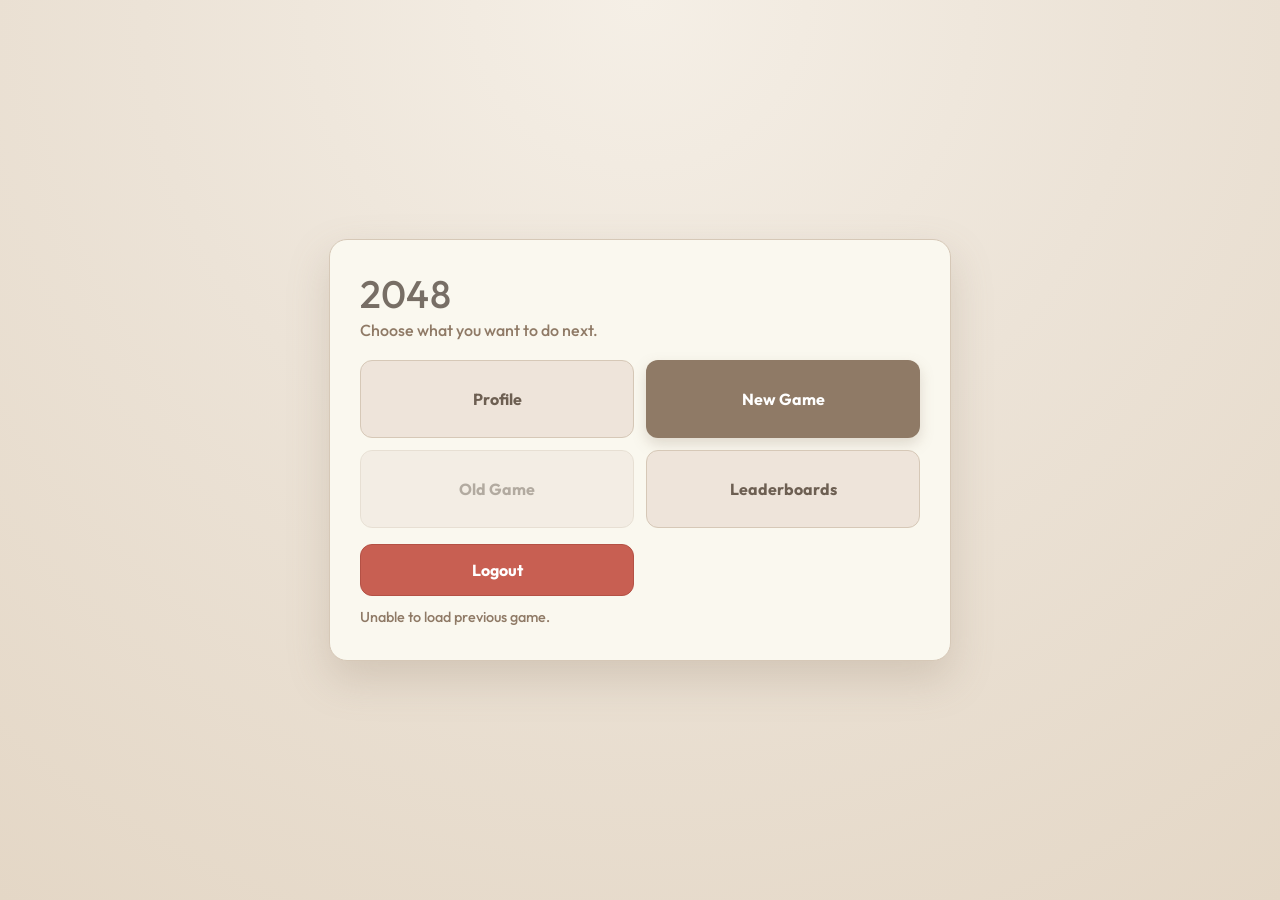
==== src/main/resources/static/home.html @ a654ecdf "Please don't judge, but you have all rights to do so" ====
<!DOCTYPE html>
<html lang="en">
<head>
  <meta charset="UTF-8" />
  <meta name="viewport" content="width=device-width, initial-scale=1.0" />
  <title>2048 - Home</title>
  <link rel="stylesheet" href="styles.css" />
</head>
<body class="auth-page">
  <main class="home-card">
    <h1>2048</h1>
    <p class="subtitle">Choose what you want to do next.</p>

    <section class="home-actions" aria-label="Main actions">
      <a class="home-btn home-btn-secondary" href="#" id="profile-btn">Profile</a>
      <a class="home-btn home-btn-primary" href="board.html" id="new-game-btn">New Game</a>
      <a class="home-btn home-btn-secondary home-btn-disabled" href="#" id="old-game-btn" aria-disabled="true">Old Game</a>
      <a class="home-btn home-btn-secondary" href="#" id="leaderboards-btn">Leaderboards</a>
      <button class="home-btn home-btn-danger" type="button" id="logout-btn">Logout</button>
    </section>

    <p id="old-game-hint" class="home-hint">No previous game found yet.</p>
  </main>

  <script src="scripts/api.js"></script>
  <script src="scripts/home.js"></script>
</body>
</html>
---- src/main/resources/static/styles.css ----
@import url('https://fonts.googleapis.com/css2?family=Lexend:wght@100..900&family=Outfit:wght@100..900&display=swap');

* {
    font-family: "Outfit", sans-serif;
    font-optical-sizing: auto;
    font-weight: 500;
    font-style: normal;
    --background: #faf8ef;
    --board: #bbada0; 
}

html {
    height: 100%;
    width: 100%;
}

body {
    background-color: var(--background);
    display: flex;
    justify-content: center;
    align-items: center;
    height: 100%;
    width: 100%;
    margin: 0;
}

/* Auth pages only (login/register) */
.auth-page {
    min-height: 100vh;
    margin: 0;
    display: grid;
    place-items: center;
    background: radial-gradient(circle at top, #f5efe6 0%, #ece3d7 45%, #e4d7c6 100%);
    color: #5f574f;
}

.auth-card {
    width: min(430px, 92vw);
    background: #faf8ef;
    border: 1px solid #d6c8b7;
    border-radius: 18px;
    box-shadow: 0 18px 40px rgba(143, 122, 102, 0.25);
    padding: 30px 28px;
}

.auth-card h1 {
    margin: 0 0 6px;
    font-size: 2rem;
    line-height: 1.1;
    color: #776e65;
}

.auth-card .subtitle {
    margin: 0 0 22px;
    color: #8f7a66;
    font-size: 0.98rem;
}

.auth-form {
    display: grid;
    gap: 12px;
    margin-bottom: 18px;
}

.auth-form label {
    font-size: 0.9rem;
    font-weight: 700;
    color: #8f7a66;
    margin-top: 2px;
}

.auth-form input {
    width: 100%;
    box-sizing: border-box;
    border: 2px solid #d8cfc4;
    background: #fff;
    border-radius: 12px;
    padding: 12px 13px;
    font-size: 1rem;
    color: #5f574f;
    outline: none;
    transition: border-color 0.15s ease, box-shadow 0.15s ease, transform 0.05s ease;
}

.auth-form input:focus {
    border-color: #bbada0;
    box-shadow: 0 0 0 4px rgba(187, 173, 160, 0.25);
}

.auth-form button {
    margin-top: 6px;
    border: 0;
    border-radius: 12px;
    padding: 12px 14px;
    background: #8f7a66;
    color: #fff;
    font-size: 1rem;
    font-weight: 700;
    cursor: pointer;
    transition: background-color 0.15s ease, transform 0.05s ease;
}

.auth-form button:hover {
    background: #776e65;
}

.auth-form button:active {
    transform: translateY(1px);
}

.auth-link-row {
    margin: 8px 0 0;
    color: #8f7a66;
    font-size: 0.92rem;
}

.auth-link-row a {
    color: #6d5f52;
    text-decoration: none;
    font-weight: 700;
}

.auth-link-row a:hover {
    text-decoration: underline;
}

.auth-link-row-secondary {
    margin-top: 6px;
}

main {
    width: min(420px, 92vw);
    background: var(--card);
    border: 1px solid var(--border);
    border-radius: var(--radius);
    box-shadow: var(--shadow);
    padding: 28px;
}

h1 {
    margin: 0 0 6px;
    font-size: 1.7rem;
}

.subtitle {
    margin: 0 0 22px;
    color: var(--muted);
    font-size: 0.95rem;
}

form {
    display: grid;
    gap: 14px;
    margin-bottom: 18px;
}

label {
    font-size: 0.92rem;
    font-weight: 600;
}

input {
    width: 100%;
    box-sizing: border-box;
    border: 1px solid var(--border);
    border-radius: 10px;
    padding: 10px 12px;
    font-size: 0.95rem;
    outline: none;
    transition: border-color 0.15s, box-shadow 0.15s;
}

input:focus {
    border-color: var(--primary);
    box-shadow: 0 0 0 3px rgba(37, 99, 235, 0.14);
}

button {
    margin-top: 4px;
    border: none;
    border-radius: 10px;
    padding: 11px 14px;
    background: var(--primary);
    color: #fff;
    font-size: 0.95rem;
    font-weight: 600;
    cursor: pointer;
    transition: background 0.15s ease;
}

button:hover {
    background: var(--primary-hover);
}

p {
    margin: 8px 0 0;
    color: var(--muted);
    font-size: 0.92rem;
}

a {
    color: var(--primary);
    text-decoration: none;
    font-weight: 600;
}

a:hover {
    text-decoration: underline;
}

#board {
    width: 600px;
    height: 800px;
    background-color: #bbada0;
    border-radius: 20px;
    padding: 10px;

    display: grid;
    grid-template-columns: repeat(4, 1fr);
    grid-template-rows: repeat(5, 1fr);
    gap: 10px;

    box-sizing: border-box;
}

.cell {
  background: #cdc1b4;
  border-radius: 10px;
  display: flex;
  font-size: 50px;
  align-items: center;
  justify-content: center;
  color: #faf8ef;
}

#scores {
    display: flex;
    grid-column: span 4;
    background: #cdc1b4;
    border-radius: 15px;
    font-size: 86px;
    color: #faf8ef;
    justify-content: right;
    align-items: center;
    padding: 10px;
}

.after-game-menu {
    display: grid;
    grid-template-columns: repeat(1, 1fr);
    grid-template-rows: repeat(2, 1fr);
    gap: 10px;
    position: fixed;
    top: 30%;
    left: 0;
    z-index: 9999;

    height: 40vh;
    width: 100%;
    background-color: #bbada0;
    font-size: 70px;
    color: #faf8ef;
}

#after-game-message {
    display: flex;
    justify-content: center;
    align-items: center;
}

#after-game-button-section {
    display: flex;
    justify-content: center;
    align-items: center;
    display: grid;
    grid-template-columns: repeat(2, 1fr);
    grid-template-rows: repeat(1, 1fr);
    gap: 50px;
    padding: 0 200px 0 200px;
}

#after-game-button-section button {
    height: 70%;
    border-radius: 20px;
    font-size: 25px;
}

#new-game-button {
    background-color: #edcf72;
}

#menu-button {
    background-color: #f59563;
}

#new-game-button:hover {
    background-color: #b8a056;
    transition: 0.2s;
}

#menu-button:hover {
    background-color: #af6740;
    transition: 0.2s;
}

/* Home page */
.home-card {
    width: min(560px, 94vw);
    background: #faf8ef;
    border: 1px solid #d6c8b7;
    border-radius: 18px;
    box-shadow: 0 18px 40px rgba(143, 122, 102, 0.25);
    padding: 34px 30px;
    text-align: left;
}

.home-card h1 {
    margin: 0 0 6px;
    font-size: clamp(2rem, 3.4vw, 2.4rem);
    line-height: 1.05;
    color: #776e65;
    letter-spacing: 0.2px;
}

.home-card .subtitle {
    margin: 0 0 20px;
    color: #8f7a66;
    font-size: 1rem;
}

.home-actions {
    display: grid;
    grid-template-columns: repeat(2, minmax(0, 1fr));
    gap: 12px;
    margin-top: 6px;
}

.home-btn {
    display: inline-flex;
    align-items: center;
    justify-content: center;
    min-height: 52px;
    border-radius: 12px;
    padding: 12px 14px;
    text-decoration: none;
    font-size: 1rem;
    font-weight: 700;
    transition: background-color 0.15s ease, transform 0.05s ease, box-shadow 0.15s ease;
    user-select: none;
    -webkit-tap-highlight-color: transparent;
}

.home-btn:active {
    transform: translateY(1px);
}

.home-btn-primary {
    background: #8f7a66;
    color: #ffffff;
    box-shadow: 0 6px 14px rgba(143, 122, 102, 0.25);
}

.home-btn-primary:hover {
    background: #776e65;
    text-decoration: none;
}

.home-btn-secondary {
    background: #eee4da;
    color: #6d5f52;
    border: 1px solid #d6c8b7;
}

.home-btn-secondary:hover {
    background: #e4d9cc;
    text-decoration: none;
}

.home-btn-danger {
    background: #c85f52;
    color: #ffffff;
    border: 1px solid #b45145;
}

.home-btn-danger:hover {
    background: #b45145;
    text-decoration: none;
}

.home-btn-disabled,
.home-btn[aria-disabled="true"] {
    opacity: 0.5;
    pointer-events: none;
    filter: grayscale(0.1);
}

.home-hint {
    margin-top: 12px;
    color: #8f7a66;
    font-size: 0.9rem;
    min-height: 1.2em;
}

/* Board page */
.board-page {
    min-height: 100vh;
    margin: 0;
    display: grid;
    place-items: center;
    background: radial-gradient(circle at top, #f5efe6 0%, #ece3d7 45%, #e4d7c6 100%);
}

.board-shell {
    width: min(860px, 96vw);
    background: #faf8ef;
    border: 1px solid #d6c8b7;
    border-radius: 18px;
    box-shadow: 0 18px 40px rgba(143, 122, 102, 0.25);
    padding: 20px;
}

.board-topbar {
    display: flex;
    justify-content: space-between;
    align-items: center;
    gap: 12px;
}

.board-topbar h1 {
    margin: 0;
    color: #776e65;
}

.board-actions {
    display: flex;
    gap: 10px;
}

#board-page-container {
    margin-top: 10px;
    display: grid;
    place-items: center;
}
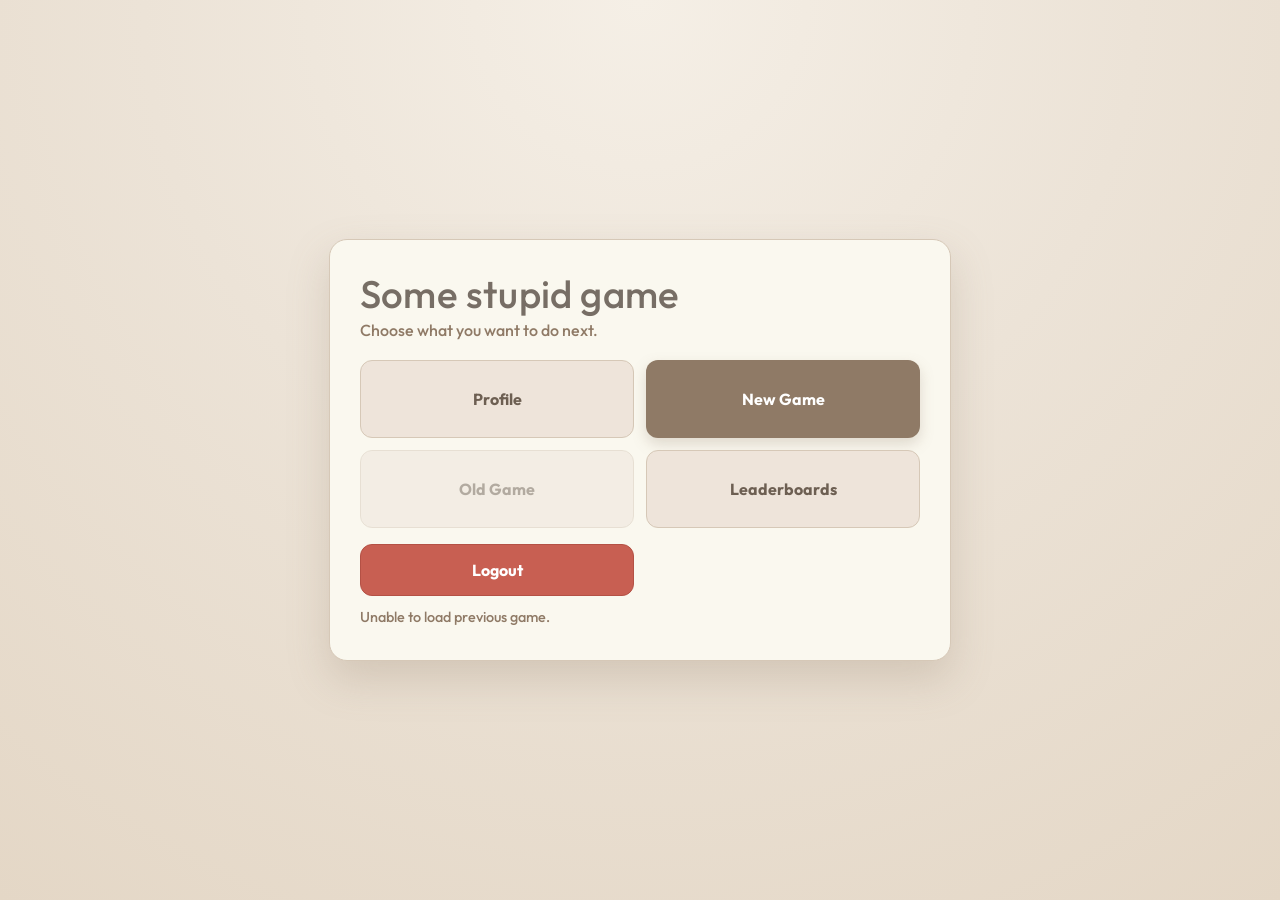
==== commit d850d678: "Update jenkins job" ====
--- a/src/main/resources/static/home.html
+++ b/src/main/resources/static/home.html
@@ -8,7 +8,7 @@
 </head>
 <body class="auth-page">
   <main class="home-card">
-    <h1>2048</h1>
+    <h1>Some stupid game</h1>
     <p class="subtitle">Choose what you want to do next.</p>
 
     <section class="home-actions" aria-label="Main actions">
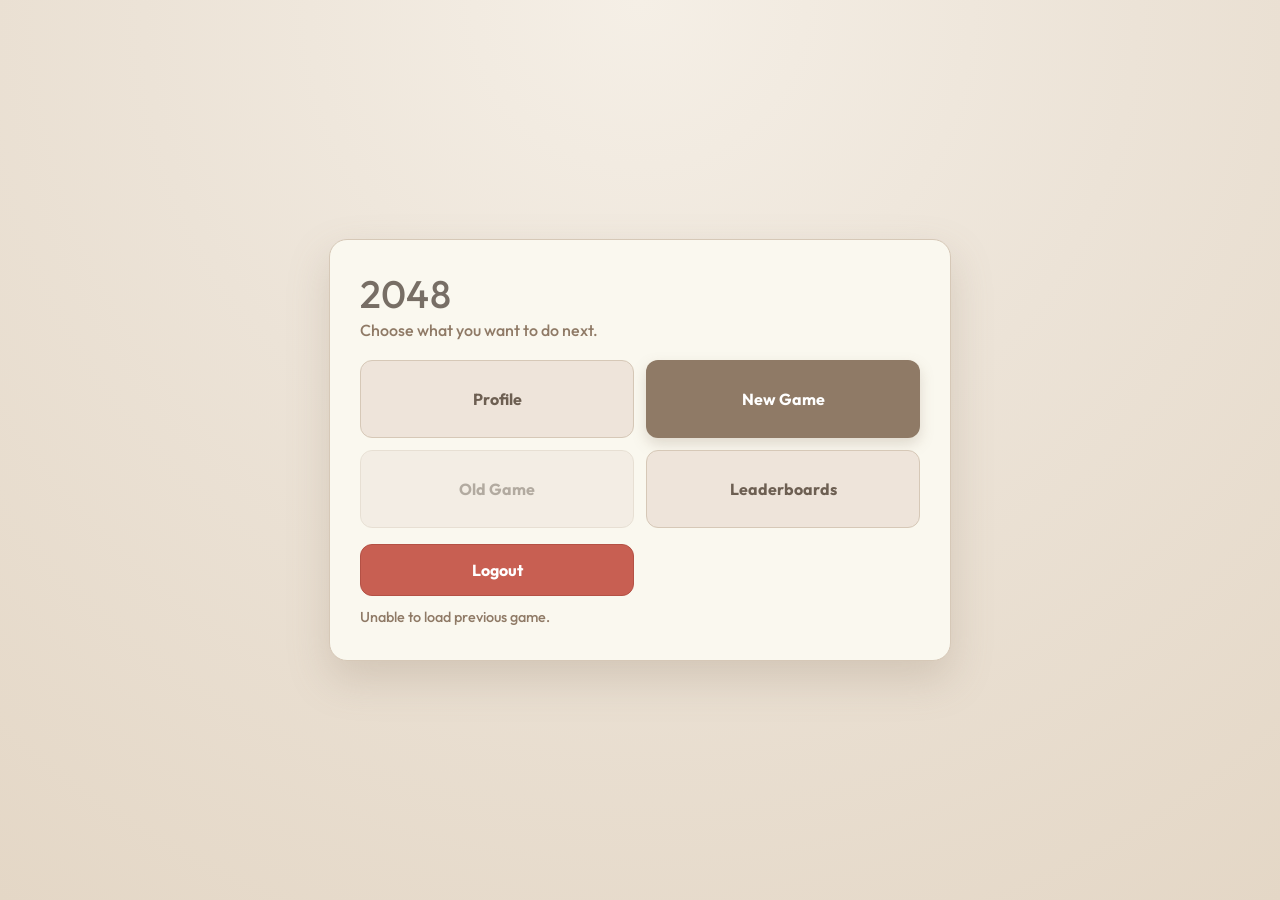
==== commit 4a1a709f: "Test commit" ====
--- a/src/main/resources/static/home.html
+++ b/src/main/resources/static/home.html
@@ -8,7 +8,7 @@
 </head>
 <body class="auth-page">
   <main class="home-card">
-    <h1>Some stupid game</h1>
+    <h1>2048</h1>
     <p class="subtitle">Choose what you want to do next.</p>
 
     <section class="home-actions" aria-label="Main actions">
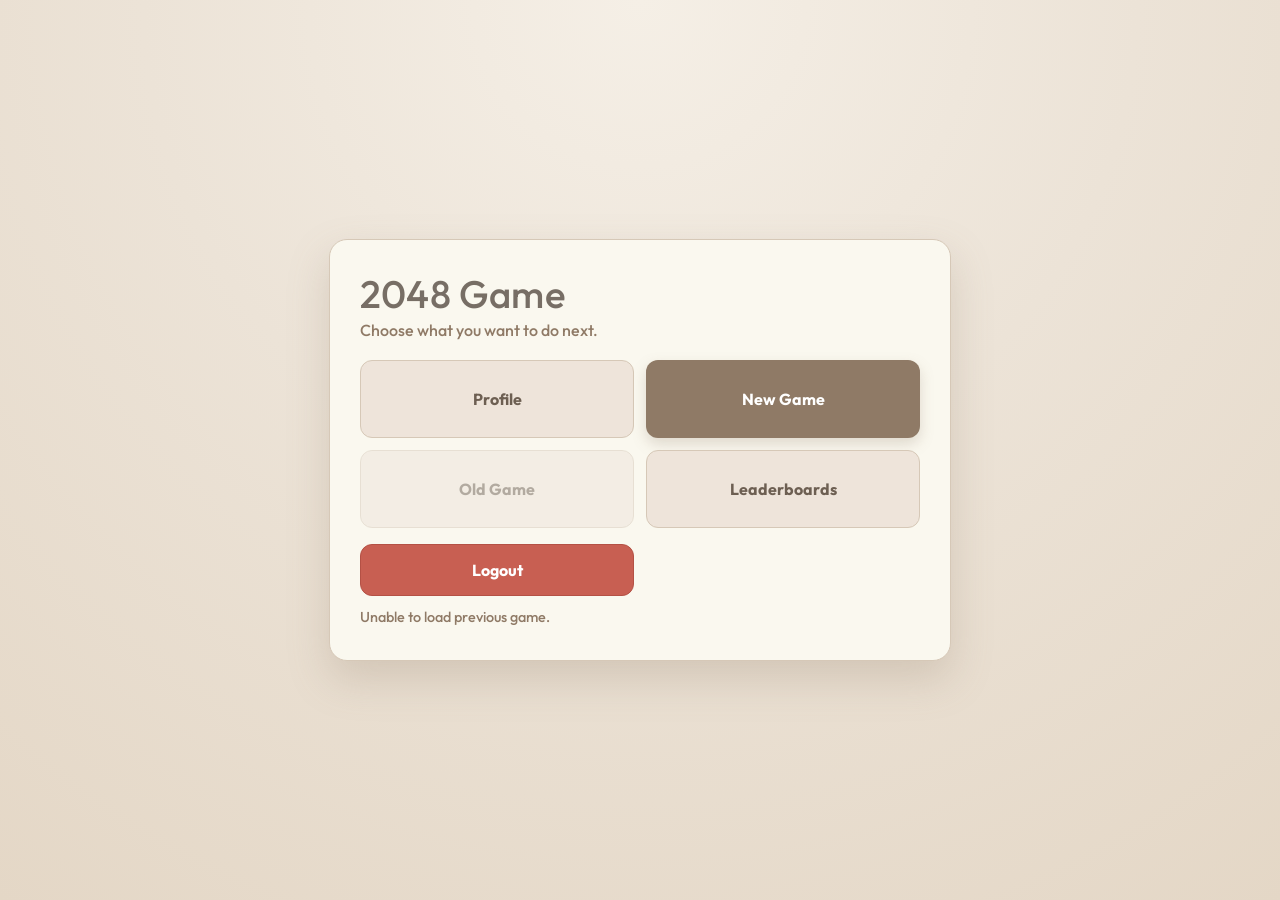
==== commit 5f1c0f11: "Changed home page" ====
--- a/src/main/resources/static/home.html
+++ b/src/main/resources/static/home.html
@@ -8,7 +8,7 @@
 </head>
 <body class="auth-page">
   <main class="home-card">
-    <h1>2048</h1>
+    <h1>2048 Game</h1>
     <p class="subtitle">Choose what you want to do next.</p>
 
     <section class="home-actions" aria-label="Main actions">
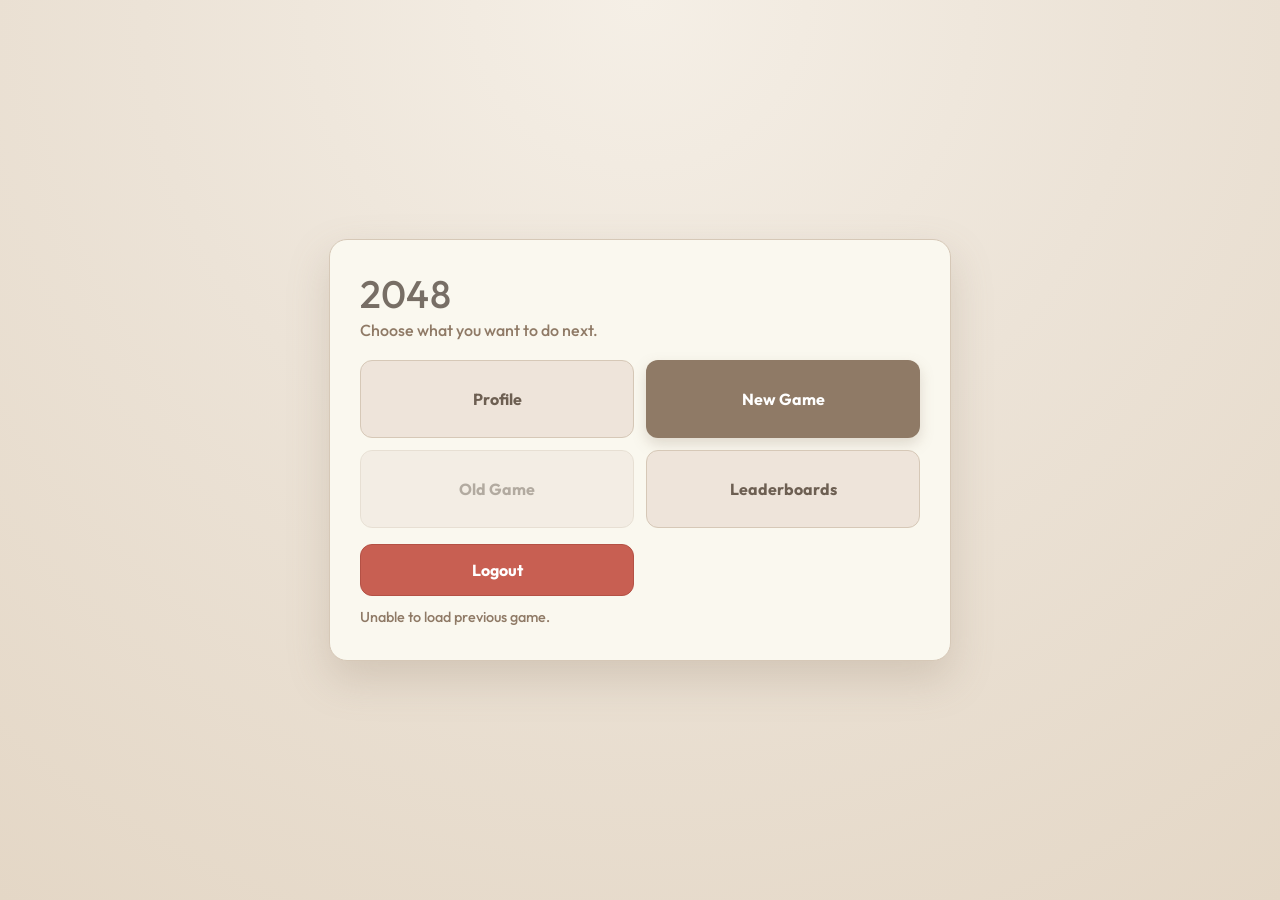
==== commit 97d2b8fb: "t" ====
--- a/src/main/resources/static/home.html
+++ b/src/main/resources/static/home.html
@@ -8,7 +8,7 @@
 </head>
 <body class="auth-page">
   <main class="home-card">
-    <h1>2048 Game</h1>
+    <h1>2048</h1>
     <p class="subtitle">Choose what you want to do next.</p>
 
     <section class="home-actions" aria-label="Main actions">
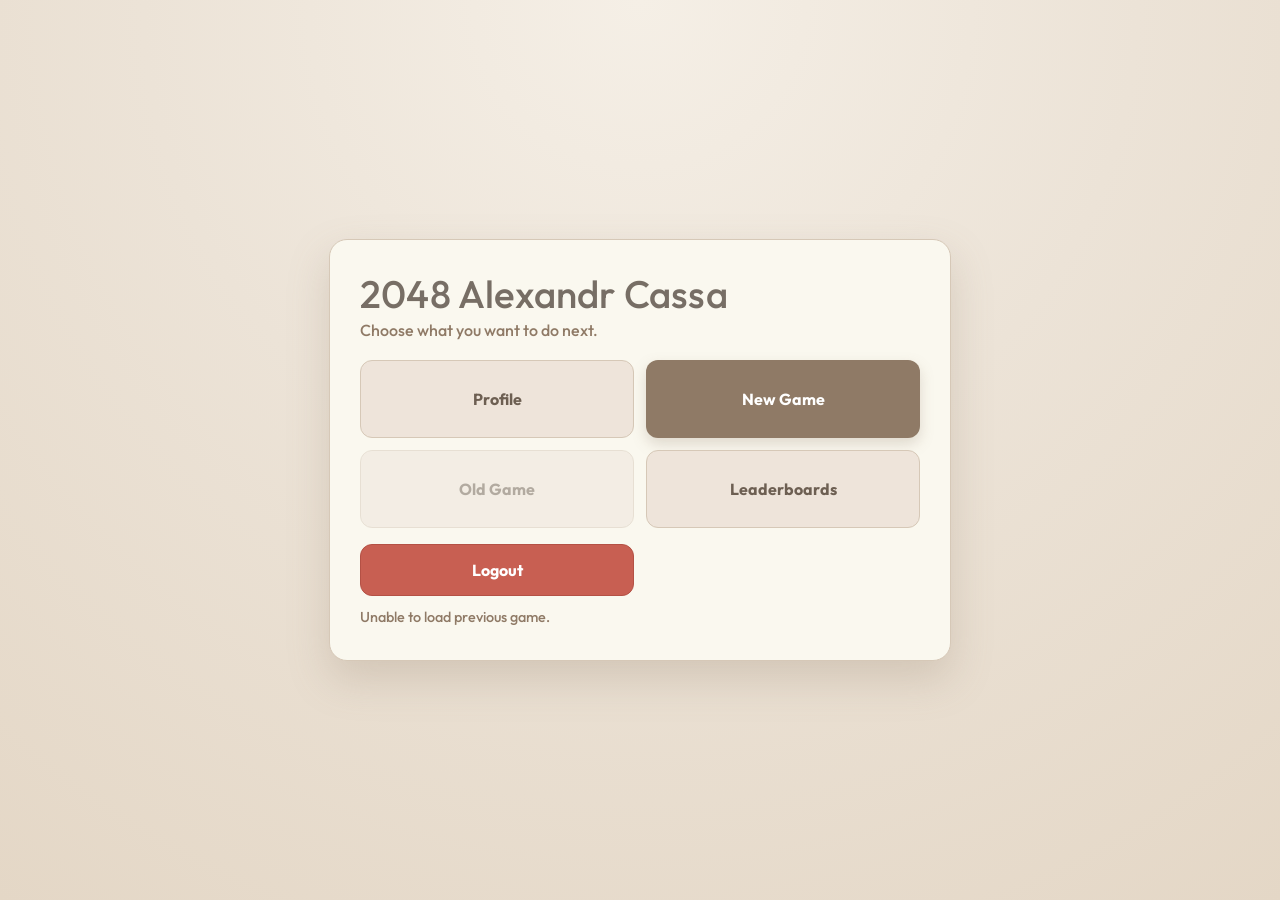
==== commit 09364fb7: "dasdas" ====
--- a/src/main/resources/static/home.html
+++ b/src/main/resources/static/home.html
@@ -8,7 +8,7 @@
 </head>
 <body class="auth-page">
   <main class="home-card">
-    <h1>2048</h1>
+    <h1>2048 Alexandr Cassa</h1>
     <p class="subtitle">Choose what you want to do next.</p>
 
     <section class="home-actions" aria-label="Main actions">
